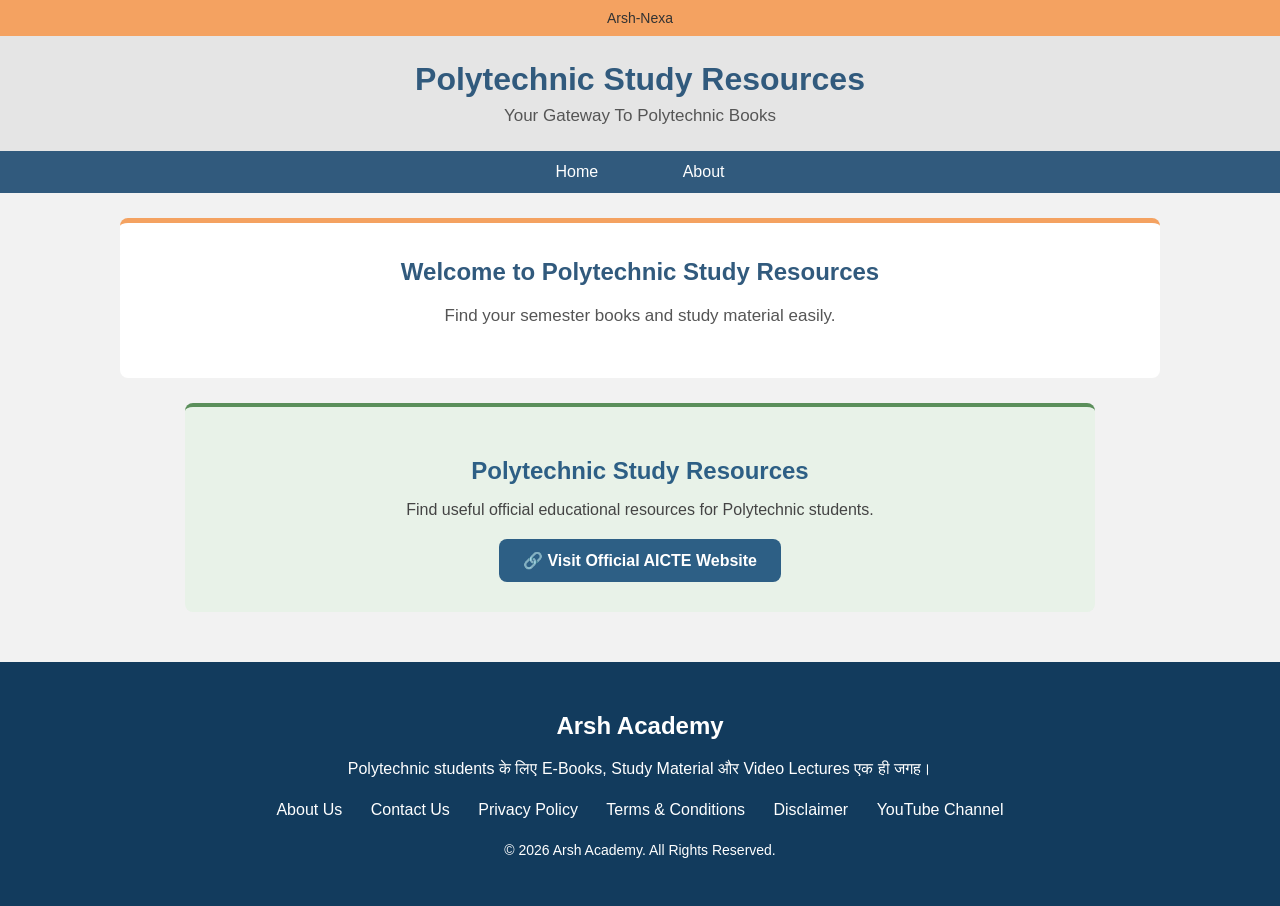
==== index.html @ 663348f4 "Update index.html" ====
<!DOCTYPE html>
<html>
<head>
	<title>All Polytechnic Books</title>
    <link rel="stylesheet" href="style.css">
</head>

<body>

	<div class="top-bar">
	Arsh-Nexa
    </div>

   <header>
   	<h1>Polytechnic Study Resources</h1>
   	<p>Your Gateway To Polytechnic Books</p>
   </header>

   <nav>
   	<a href="#">Home</a>
   	<a href="#"></a>
   	<a href="#">About</a>
   </nav>

   <section class="welcome">
   	 <h2> Welcome to Polytechnic Study Resources</h2>
   	 <p>Find your semester books and study material easily.</p>
   </section>

<section class="resources-section">
    <h2>Polytechnic Study Resources</h2>

    <p>Find useful official educational resources for Polytechnic students.</p>

    <a href="https://share.google/r2ZPtdk6ooBKGH2GY"
       target="_blank"
       rel="noopener noreferrer"
       class="aicte-button">
       🔗 Visit Official AICTE Website
    </a>
</section>
<footer class="footer">

    <div class="footer-content">

        <h2>Arsh Academy</h2>

        <p>
            Polytechnic students के लिए E-Books, Study Material
            और Video Lectures एक ही जगह।
        </p>

        <div class="footer-links">
            <a href="#">About Us</a>
            <a href="#">Contact Us</a>
            <a href="#">Privacy Policy</a>
            <a href="#">Terms & Conditions</a>
            <a href="#">Disclaimer</a>
            <a href="https://www.youtube.com/@A.K.__creation072
">YouTube Channel</a>
        </div>

        <p class="copyright">
            © 2026 Arsh Academy. All Rights Reserved.
        </p>

    </div>

</body>
</html>
---- style.css ----
body {
    margin: 0;
    font-family: Arial;
    background-color: #f2f2f2;
    color: #333333;
}

.top-bar {
    background-color: #f4a261;
    color: #333333;
    text-align: center;
    padding: 10px;
    font-size: 14px;
}

header {
    background-color: #e5e5e5;
    text-align: center;
    padding: 25px 10px;
}

header h1 {
    margin: 0;
    color: #315a7d;
    font-size: 32px;
}

header p {
    margin: 8px 0 0;
    color: #555555;
    font-size: 17px;
}

nav {
    background-color: #315a7d;
    text-align: center;
    padding: 12px;
}

nav a {
    color: white;
    text-decoration: none;
    margin: 0 20px;
    font-size: 16px;
}

nav a:hover {
    color: #f4a261;
}

.welcome {
    max-width: 1000px;
    margin: 25px auto;
    background-color: white;
    text-align: center;
    padding: 35px 20px;
    border-radius: 8px;
    border-top: 5px solid #f4a261;
}

.welcome h2 {
    color: #315a7d;
    margin-top: 0;
}

.welcome p {
    color: #555555;
    font-size: 17px;
}


.footer {
    background-color: #123B5D;
    color: white;
    text-align: center;
    padding: 30px 20px;
    margin-top: 50px;
}

.footer-content {
    max-width: 1000px;
    margin: auto;
}

.footer h2 {
    margin-bottom: 10px;
}

.footer p {
    line-height: 1.6;
}

.footer-links {
    margin: 20px 0;
}

.footer-links a {
    color: white;
    text-decoration: none;
    margin: 0 12px;
}

.footer-links a:hover {
    text-decoration: underline;
}

.copyright {
    font-size: 14px;
    margin-top: 20px;
}

.resources-section {
    background: #e8f2e8;
    border-top: 4px solid #5b8f5b;
    border-radius: 8px;
    padding: 30px;
    margin: 25px auto;
    max-width: 850px;
    text-align: center;
}

.resources-section h2 {
    color: #2d5f85;
    margin-bottom: 12px;
}

.resources-section p {
    color: #444;
    margin-bottom: 20px;
}

.aicte-button {
    display: inline-block;
    padding: 12px 24px;
    background: #2d5f85;
    color: white;
    text-decoration: none;
    border-radius: 8px;
    font-weight: bold;
}

.aicte-button:hover {
    background: #17496d;
}
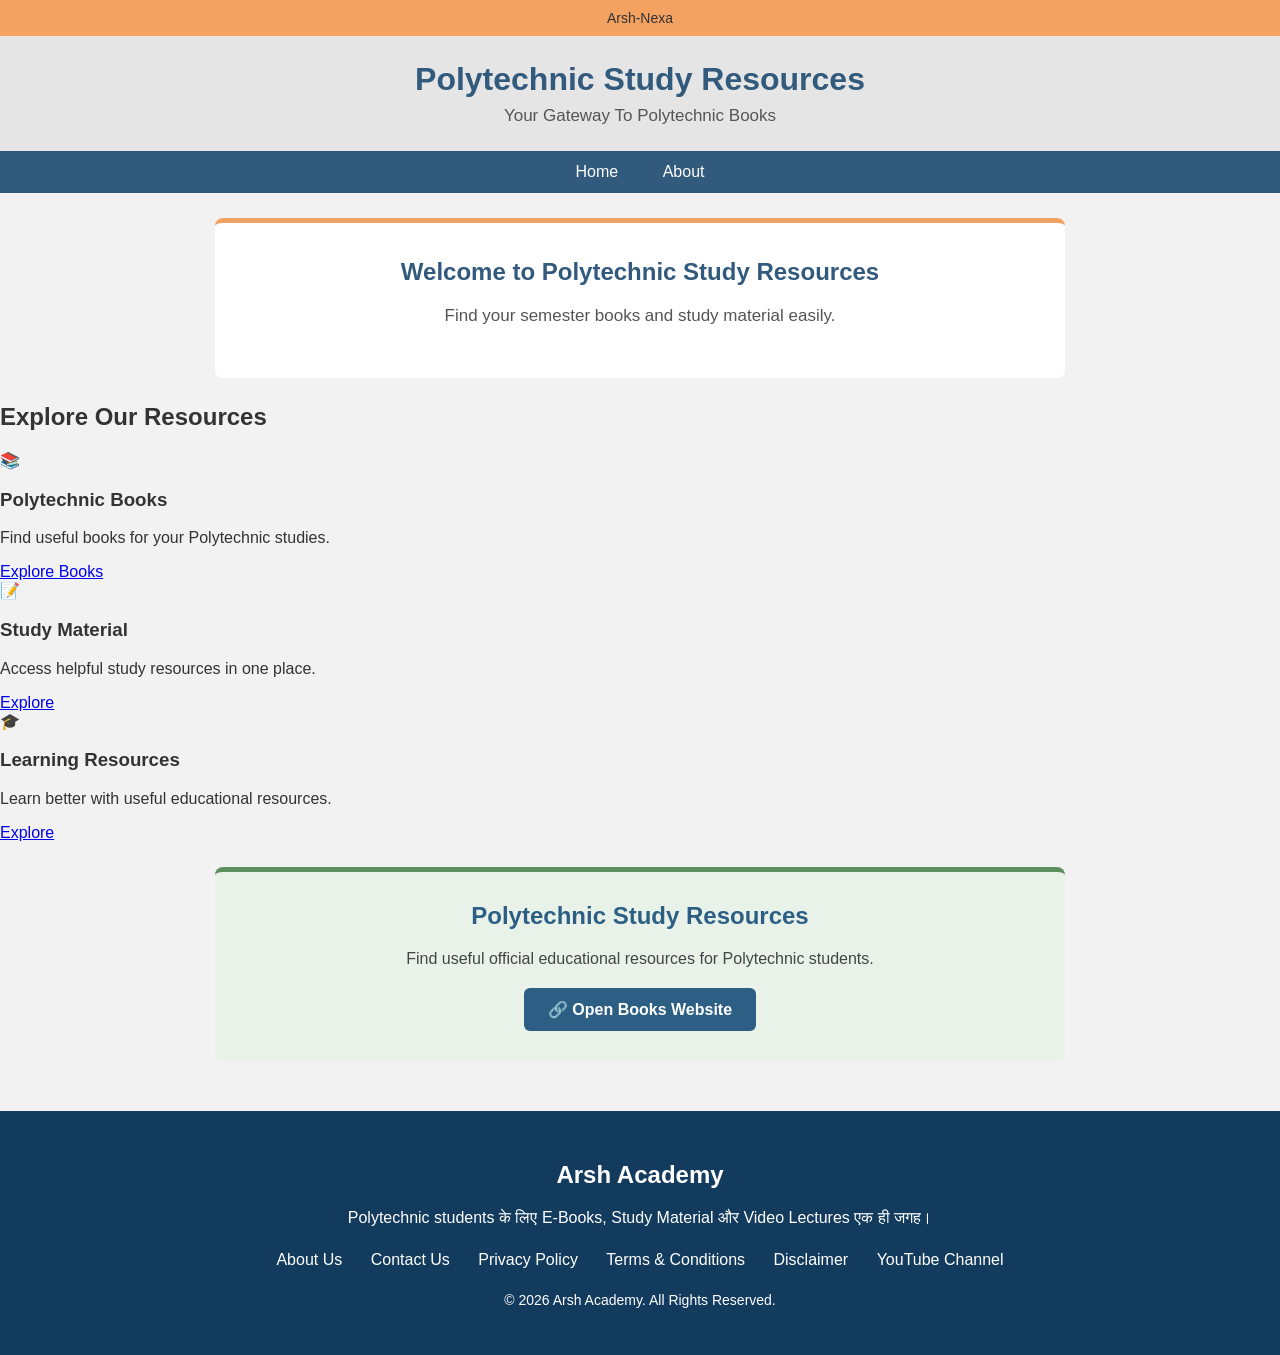
==== commit e970a42c: "Update index.html" ====
--- a/index.html
+++ b/index.html
@@ -18,7 +18,6 @@
 
    <nav>
    	<a href="#">Home</a>
-   	<a href="#"></a>
    	<a href="#">About</a>
    </nav>
 
@@ -27,7 +26,46 @@
    	 <p>Find your semester books and study material easily.</p>
    </section>
 
-<section class="resources-section">
+      <section class="features">
+
+    <h2>Explore Our Resources</h2>
+
+    <div class="feature-container">
+
+        <div class="feature-card">
+            <div class="icon">📚</div>
+            <h3>Polytechnic Books</h3>
+            <p>Find useful books for your Polytechnic studies.</p>
+            <a href="https://share.google/r2ZPtdk6ooBKGH2GY"
+               target="_blank"
+               class="feature-button">
+               Explore Books
+            </a>
+        </div>
+
+        <div class="feature-card">
+            <div class="icon">📝</div>
+            <h3>Study Material</h3>
+            <p>Access helpful study resources in one place.</p>
+            <a href="#" class="feature-button">
+               Explore
+            </a>
+        </div>
+
+        <div class="feature-card">
+            <div class="icon">🎓</div>
+            <h3>Learning Resources</h3>
+            <p>Learn better with useful educational resources.</p>
+            <a href="#" class="feature-button">
+               Explore
+            </a>
+        </div>
+
+    </div>
+
+</section>
+
+<section class="resources-section" id="resources">
     <h2>Polytechnic Study Resources</h2>
 
     <p>Find useful official educational resources for Polytechnic students.</p>
@@ -35,8 +73,8 @@
     <a href="https://share.google/r2ZPtdk6ooBKGH2GY"
        target="_blank"
        rel="noopener noreferrer"
-       class="aicte-button">
-       🔗 Visit Official AICTE Website
+       class="book-link">
+      🔗 Open Books Website
     </a>
 </section>
 <footer class="footer">
--- a/style.css
+++ b/style.css
@@ -49,13 +49,14 @@
 }
 
 .welcome {
-    max-width: 1000px;
+    max-width: 850px;
     margin: 25px auto;
     background-color: white;
     text-align: center;
     padding: 35px 20px;
     border-radius: 8px;
     border-top: 5px solid #f4a261;
+    box-sizing: border-box;
 }
 
 .welcome h2 {
@@ -68,9 +69,44 @@
     font-size: 17px;
 }
 
+.resources-section {
+    max-width: 850px;
+    margin: 25px auto;
+    background-color: #e8f2e8;
+    border-top: 5px solid #5b8f5b;
+    border-radius: 8px;
+    padding: 30px;
+    text-align: center;
+    box-sizing: border-box;
+}
+
+.resources-section h2 {
+    color: #2d5f85;
+    margin-top: 0;
+}
+
+.resources-section p {
+    color: #444444;
+    margin-bottom: 20px;
+}
+
+.book-link {
+    display: inline-block;
+    background-color: #2d5f85;
+    color: white;
+    padding: 12px 24px;
+    text-decoration: none;
+    border-radius: 6px;
+    font-weight: bold;
+}
+
+.book-link:hover {
+    background-color: #f4a261;
+    color: #333333;
+}
 
 .footer {
-    background-color: #123B5D;
+    background-color: #123b5d;
     color: white;
     text-align: center;
     padding: 30px 20px;
@@ -101,44 +137,10 @@
 }
 
 .footer-links a:hover {
-    text-decoration: underline;
+    color: #f4a261;
 }
 
 .copyright {
     font-size: 14px;
     margin-top: 20px;
 }
-
-.resources-section {
-    background: #e8f2e8;
-    border-top: 4px solid #5b8f5b;
-    border-radius: 8px;
-    padding: 30px;
-    margin: 25px auto;
-    max-width: 850px;
-    text-align: center;
-}
-
-.resources-section h2 {
-    color: #2d5f85;
-    margin-bottom: 12px;
-}
-
-.resources-section p {
-    color: #444;
-    margin-bottom: 20px;
-}
-
-.aicte-button {
-    display: inline-block;
-    padding: 12px 24px;
-    background: #2d5f85;
-    color: white;
-    text-decoration: none;
-    border-radius: 8px;
-    font-weight: bold;
-}
-
-.aicte-button:hover {
-    background: #17496d;
-}
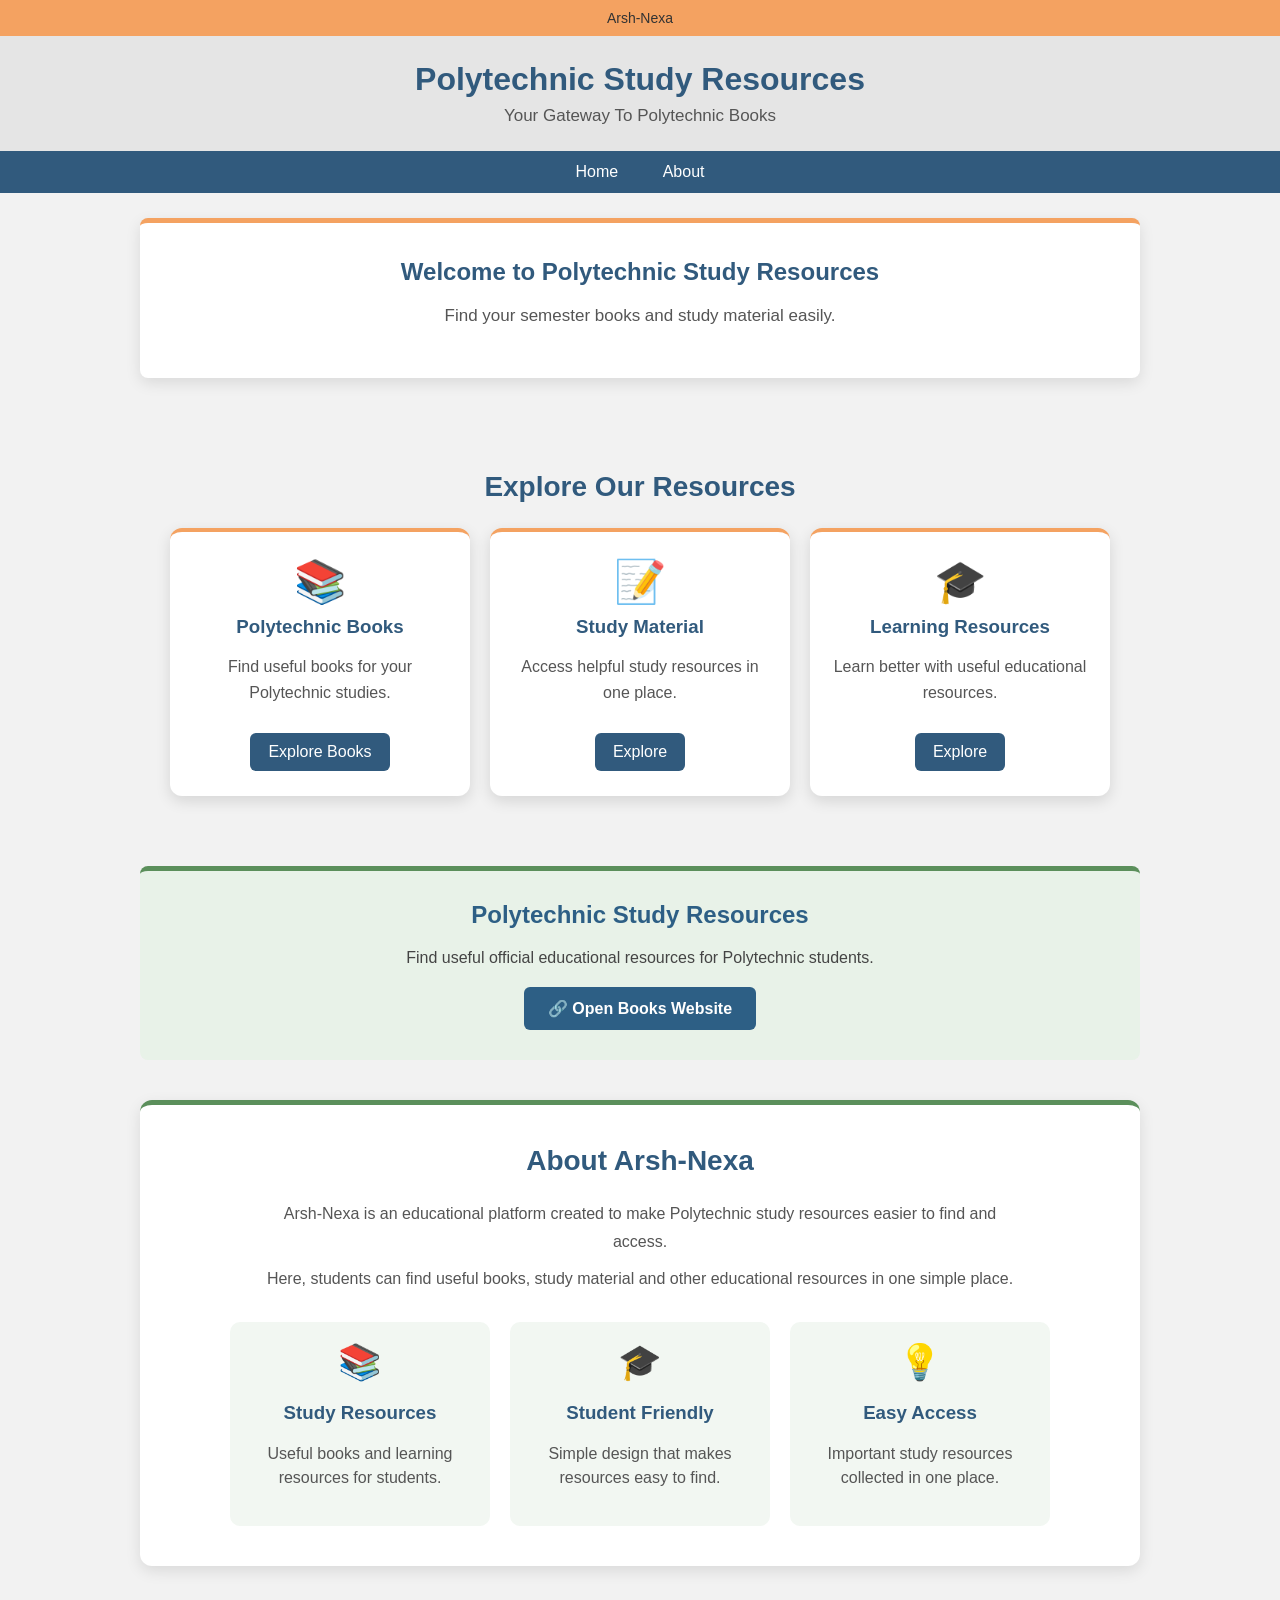
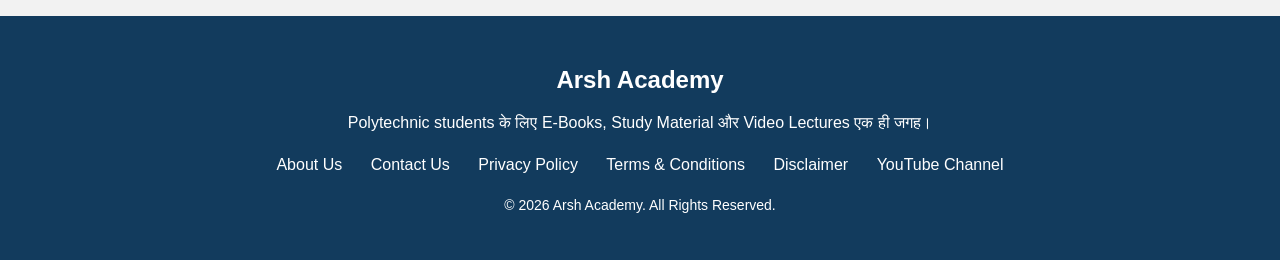
==== commit 5bdfe5ec: "Update index.html" ====
--- a/index.html
+++ b/index.html
@@ -77,6 +77,45 @@
       🔗 Open Books Website
     </a>
 </section>
+
+        <section class="about-section" id="about">
+
+    <h2>About Arsh-Nexa</h2>
+
+    <p>
+        Arsh-Nexa is an educational platform created to make
+        Polytechnic study resources easier to find and access.
+    </p>
+
+    <p>
+        Here, students can find useful books, study material
+        and other educational resources in one simple place.
+    </p>
+
+    <div class="about-points">
+
+        <div>
+            <div class="about-icon">📚</div>
+            <h3>Study Resources</h3>
+            <p>Useful books and learning resources for students.</p>
+        </div>
+
+        <div>
+            <div class="about-icon">🎓</div>
+            <h3>Student Friendly</h3>
+            <p>Simple design that makes resources easy to find.</p>
+        </div>
+
+        <div>
+            <div class="about-icon">💡</div>
+            <h3>Easy Access</h3>
+            <p>Important study resources collected in one place.</p>
+        </div>
+
+    </div>
+
+</section>
+	
 <footer class="footer">
 
     <div class="footer-content">
--- a/style.css
+++ b/style.css
@@ -49,13 +49,14 @@
 }
 
 .welcome {
-    max-width: 850px;
+    max-width: 1000px;
     margin: 25px auto;
     background-color: white;
     text-align: center;
     padding: 35px 20px;
     border-radius: 8px;
     border-top: 5px solid #f4a261;
+    box-shadow: 0 5px 15px rgba(0, 0, 0, 0.10);
     box-sizing: border-box;
 }
 
@@ -70,7 +71,7 @@
 }
 
 .resources-section {
-    max-width: 850px;
+    max-width: 1000px;
     margin: 25px auto;
     background-color: #e8f2e8;
     border-top: 5px solid #5b8f5b;
@@ -144,3 +145,129 @@
     font-size: 14px;
     margin-top: 20px;
 }
+
+.features {
+    max-width: 1000px;
+    margin: 35px auto;
+    padding: 35px 20px;
+    text-align: center;
+}
+
+.features h2 {
+    color: #315a7d;
+    font-size: 28px;
+    margin-bottom: 25px;
+}
+
+.feature-container {
+    display: flex;
+    justify-content: center;
+    gap: 20px;
+    flex-wrap: wrap;
+}
+
+.feature-card {
+    background-color: white;
+    width: 260px;
+    padding: 25px 20px;
+    border-radius: 12px;
+    box-shadow: 0 5px 15px rgba(0, 0, 0, 0.12);
+    border-top: 4px solid #f4a261;
+    transition: 0.3s;
+}
+
+.feature-card:hover {
+    transform: translateY(-8px);
+    box-shadow: 0 10px 25px rgba(0, 0, 0, 0.18);
+}
+
+.icon {
+    font-size: 42px;
+    margin-bottom: 10px;
+}
+
+.feature-card h3 {
+    color: #315a7d;
+    margin: 10px 0;
+}
+
+.feature-card p {
+    color: #555555;
+    line-height: 1.6;
+}
+
+.feature-button {
+    display: inline-block;
+    margin-top: 12px;
+    padding: 10px 18px;
+    background-color: #315a7d;
+    color: white;
+    text-decoration: none;
+    border-radius: 6px;
+    transition: 0.3s;
+}
+
+.feature-button:hover {
+    background-color: #f4a261;
+    color: #333333;
+}
+
+
+
+.about-section {
+    max-width: 1000px;
+    margin: 40px auto;
+    padding: 40px 25px;
+    background-color: white;
+    text-align: center;
+    border-radius: 12px;
+    border-top: 5px solid #5b8f5b;
+    box-shadow: 0 5px 15px rgba(0, 0, 0, 0.10);
+    box-sizing: border-box;
+}
+
+.about-section h2 {
+    color: #315a7d;
+    font-size: 28px;
+    margin-top: 0;
+}
+
+.about-section > p {
+    max-width: 750px;
+    margin: 10px auto;
+    color: #555555;
+    line-height: 1.7;
+}
+
+.about-points {
+    display: flex;
+    justify-content: center;
+    gap: 20px;
+    margin-top: 30px;
+    flex-wrap: wrap;
+}
+
+.about-points > div {
+    width: 220px;
+    padding: 20px;
+    background-color: #f2f7f2;
+    border-radius: 10px;
+    transition: 0.3s;
+}
+
+.about-points > div:hover {
+    transform: translateY(-6px);
+}
+
+.about-icon {
+    font-size: 35px;
+}
+
+.about-points h3 {
+    color: #315a7d;
+}
+
+.about-points p {
+    color: #555555;
+    line-height: 1.5;
+}
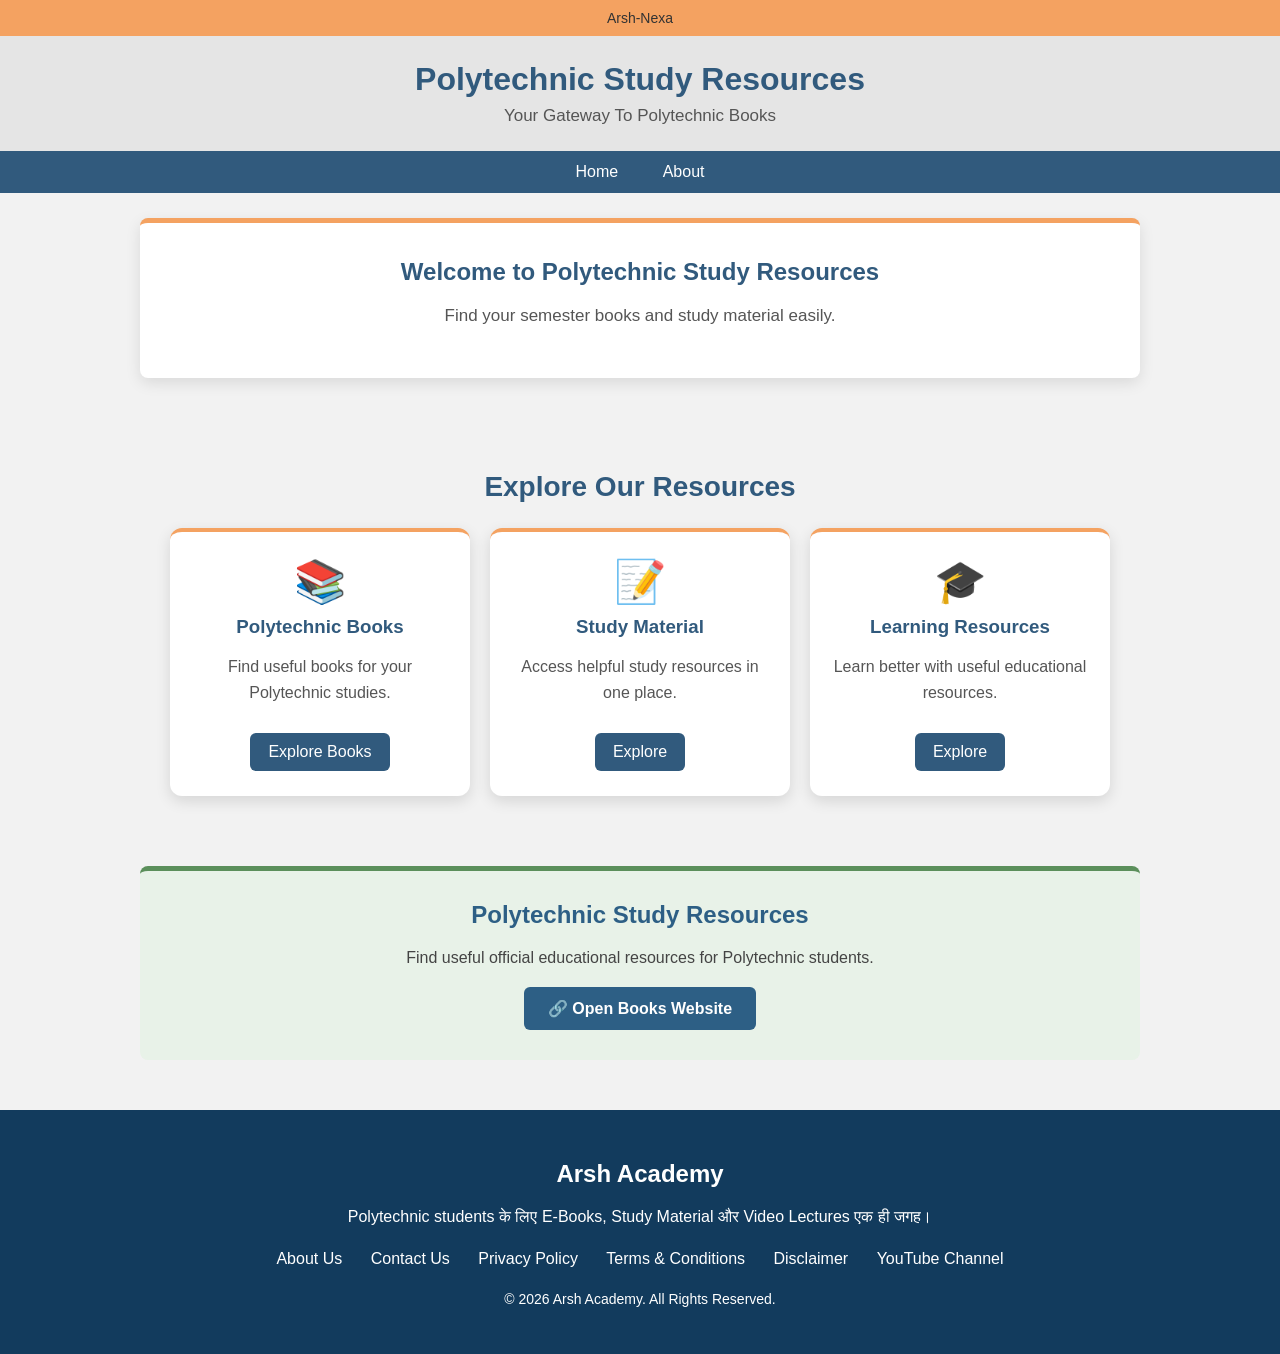
==== commit 315095c1: "Update index.html" ====
--- a/index.html
+++ b/index.html
@@ -16,10 +16,10 @@
    	<p>Your Gateway To Polytechnic Books</p>
    </header>
 
-   <nav>
-   	<a href="#">Home</a>
-   	<a href="#">About</a>
-   </nav>
+ <nav>
+    <a href="index.html">Home</a>
+    <a href="about.html">About</a>
+</nav>
 
    <section class="welcome">
    	 <h2> Welcome to Polytechnic Study Resources</h2>
@@ -78,44 +78,7 @@
     </a>
 </section>
 
-        <section class="about-section" id="about">
-
-    <h2>About Arsh-Nexa</h2>
-
-    <p>
-        Arsh-Nexa is an educational platform created to make
-        Polytechnic study resources easier to find and access.
-    </p>
-
-    <p>
-        Here, students can find useful books, study material
-        and other educational resources in one simple place.
-    </p>
-
-    <div class="about-points">
-
-        <div>
-            <div class="about-icon">📚</div>
-            <h3>Study Resources</h3>
-            <p>Useful books and learning resources for students.</p>
-        </div>
-
-        <div>
-            <div class="about-icon">🎓</div>
-            <h3>Student Friendly</h3>
-            <p>Simple design that makes resources easy to find.</p>
-        </div>
-
-        <div>
-            <div class="about-icon">💡</div>
-            <h3>Easy Access</h3>
-            <p>Important study resources collected in one place.</p>
-        </div>
-
-    </div>
-
-</section>
-	
+        
 <footer class="footer">
 
     <div class="footer-content">
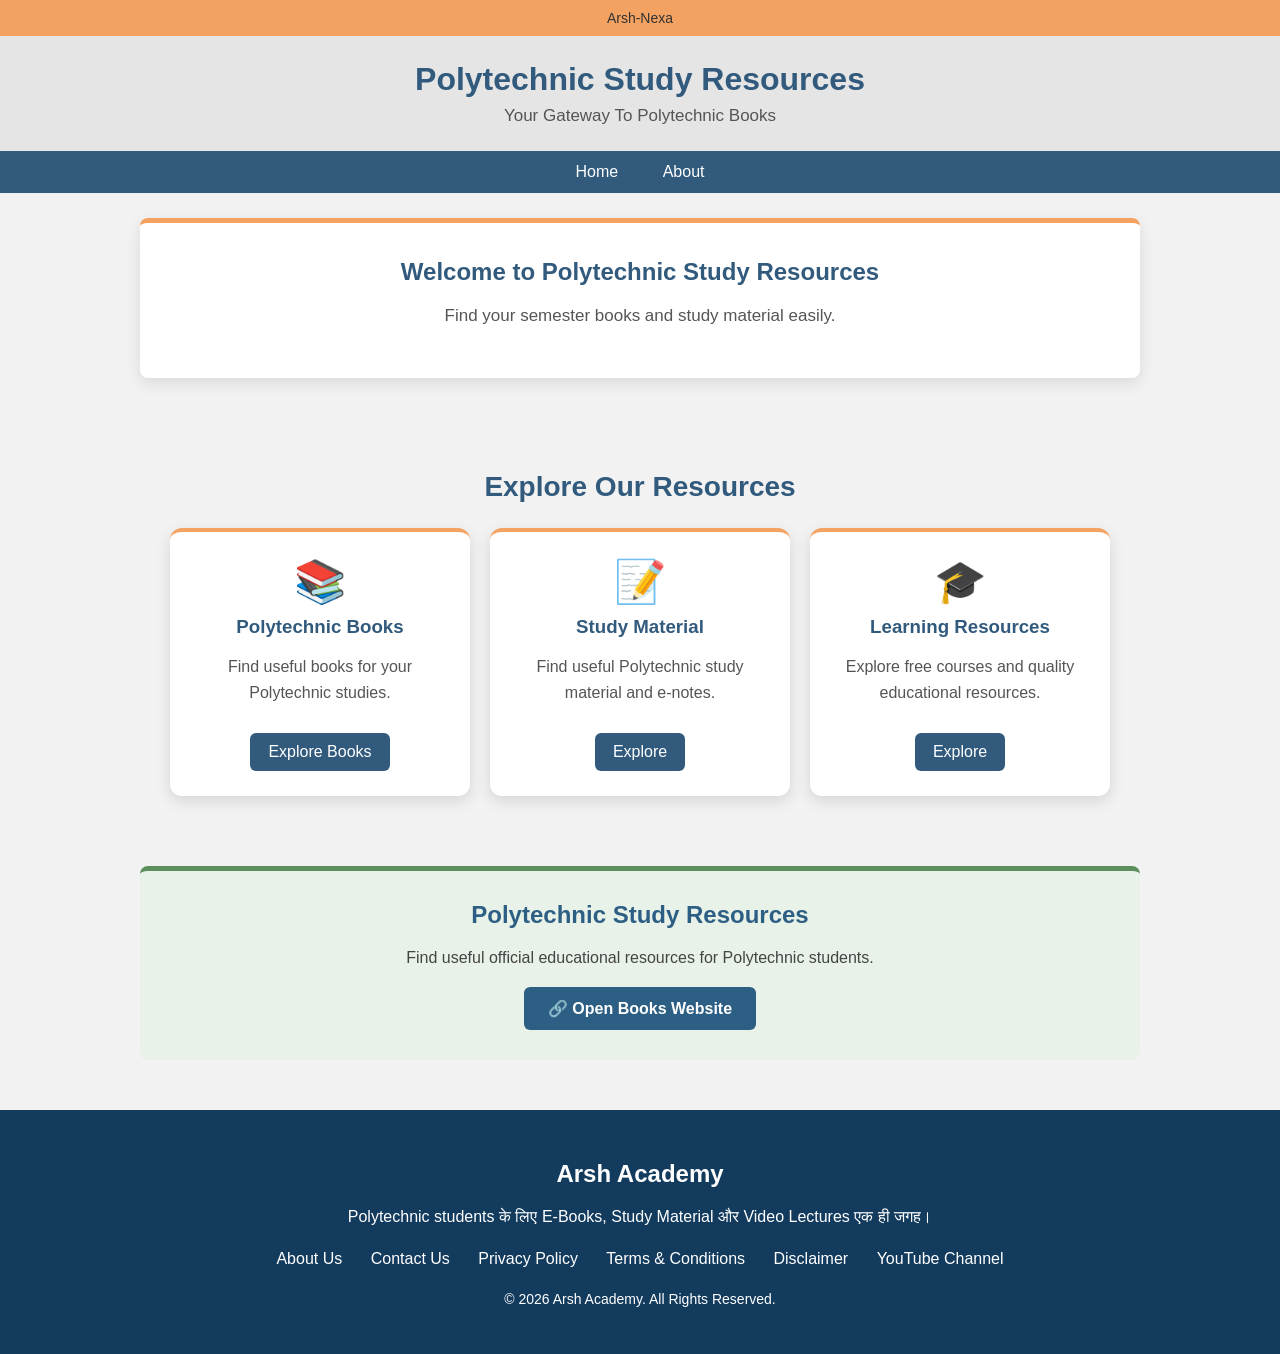
==== commit 07e45c25: "Update index.html" ====
--- a/index.html
+++ b/index.html
@@ -26,7 +26,7 @@
    	 <p>Find your semester books and study material easily.</p>
    </section>
 
-      <section class="features">
+<section class="features">
 
     <h2>Explore Our Resources</h2>
 
@@ -36,27 +36,39 @@
             <div class="icon">📚</div>
             <h3>Polytechnic Books</h3>
             <p>Find useful books for your Polytechnic studies.</p>
+
             <a href="https://share.google/r2ZPtdk6ooBKGH2GY"
                target="_blank"
+               rel="noopener noreferrer"
                class="feature-button">
                Explore Books
             </a>
         </div>
 
+
         <div class="feature-card">
             <div class="icon">📝</div>
             <h3>Study Material</h3>
-            <p>Access helpful study resources in one place.</p>
-            <a href="#" class="feature-button">
+            <p>Find useful Polytechnic study material and e-notes.</p>
+
+            <a href="https://gpnanakpur.ac.in/e-content/"
+               target="_blank"
+               rel="noopener noreferrer"
+               class="feature-button">
                Explore
             </a>
         </div>
 
+
         <div class="feature-card">
             <div class="icon">🎓</div>
             <h3>Learning Resources</h3>
-            <p>Learn better with useful educational resources.</p>
-            <a href="#" class="feature-button">
+            <p>Explore free courses and quality educational resources.</p>
+
+            <a href="https://swayam.gov.in/"
+               target="_blank"
+               rel="noopener noreferrer"
+               class="feature-button">
                Explore
             </a>
         </div>
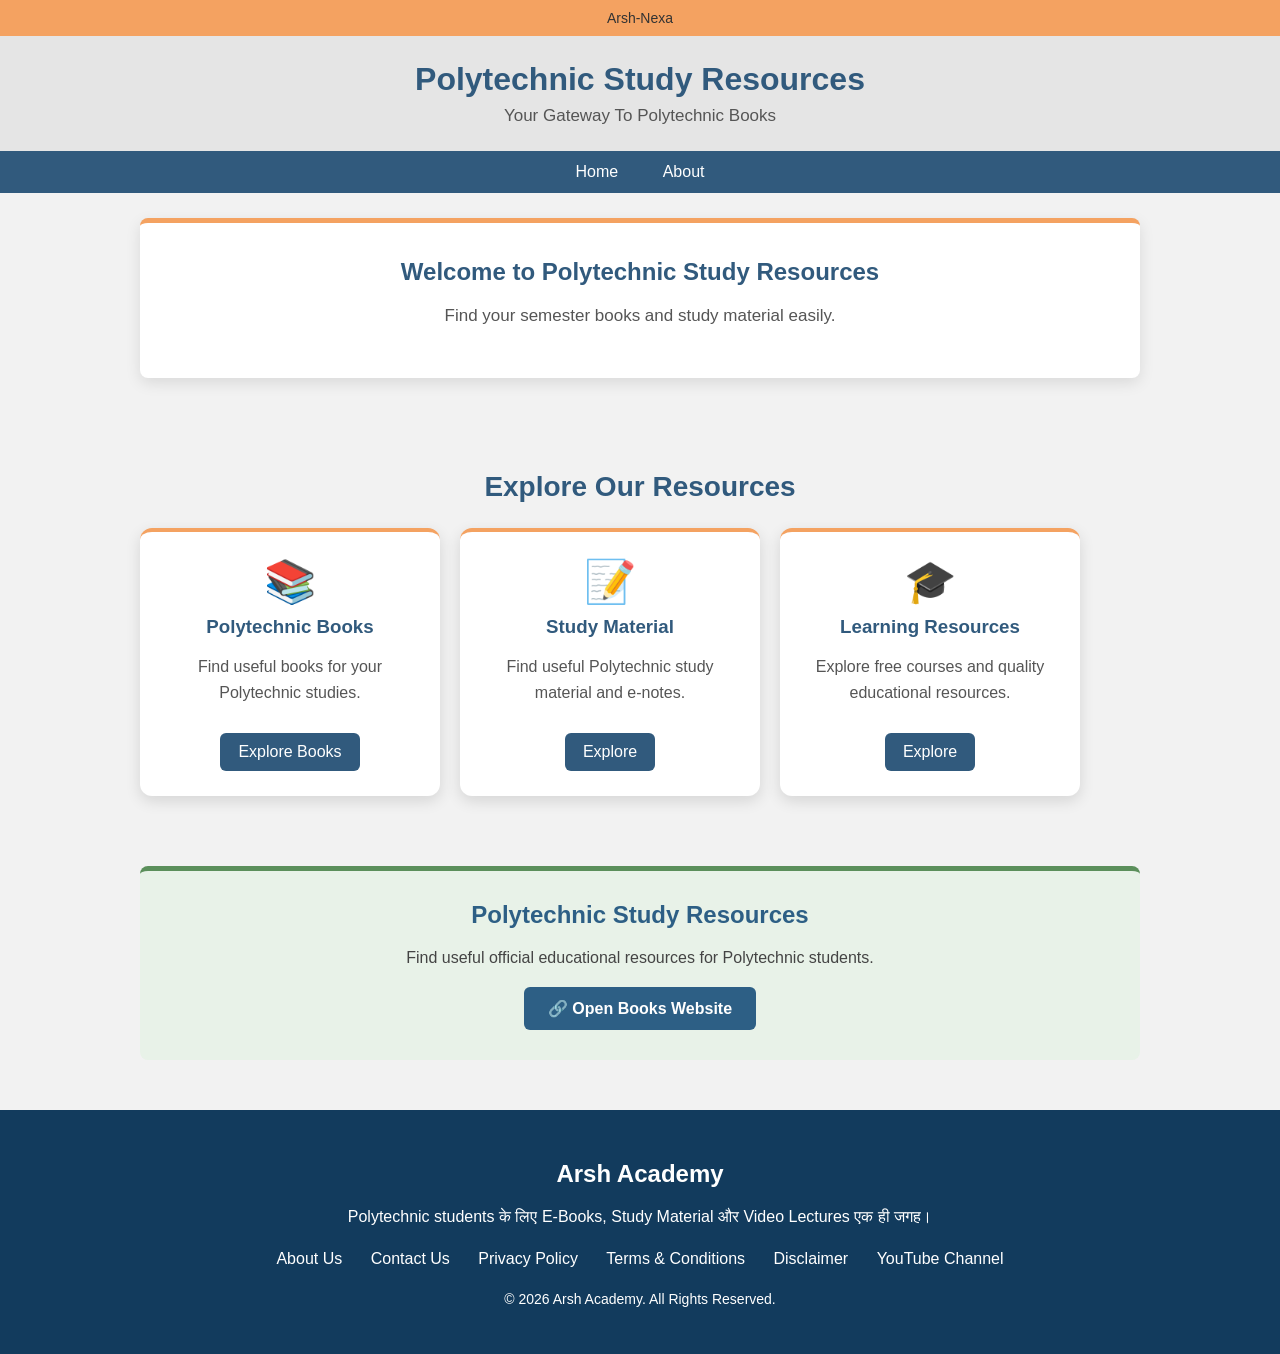
==== commit e34d5611: "Update index.html" ====
--- a/index.html
+++ b/index.html
@@ -45,7 +45,6 @@
             </a>
         </div>
 
-
         <div class="feature-card">
             <div class="icon">📝</div>
             <h3>Study Material</h3>
@@ -58,7 +57,6 @@
                Explore
             </a>
         </div>
-
 
         <div class="feature-card">
             <div class="icon">🎓</div>
--- a/style.css
+++ b/style.css
@@ -161,7 +161,7 @@
 
 .feature-container {
     display: flex;
-    justify-content: center;
+    justify-content: flex-start;
     gap: 20px;
     flex-wrap: wrap;
 }
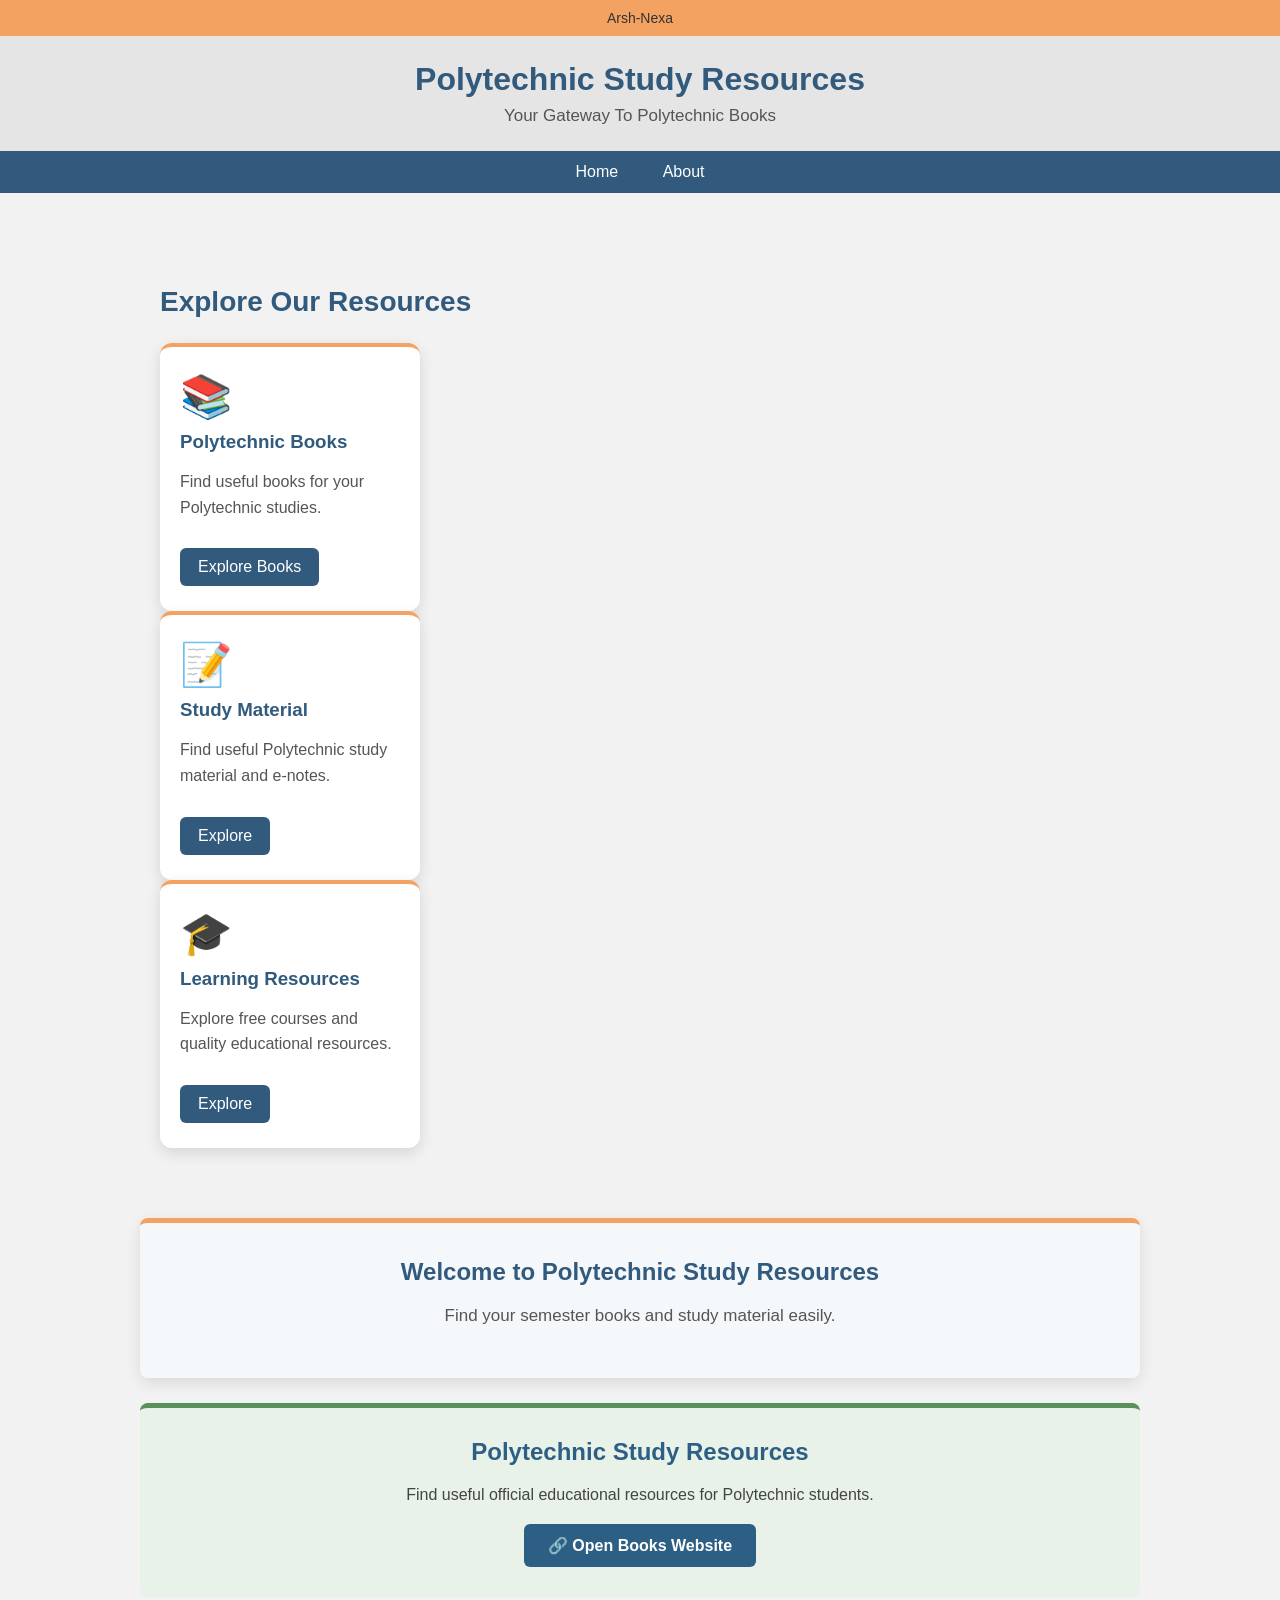
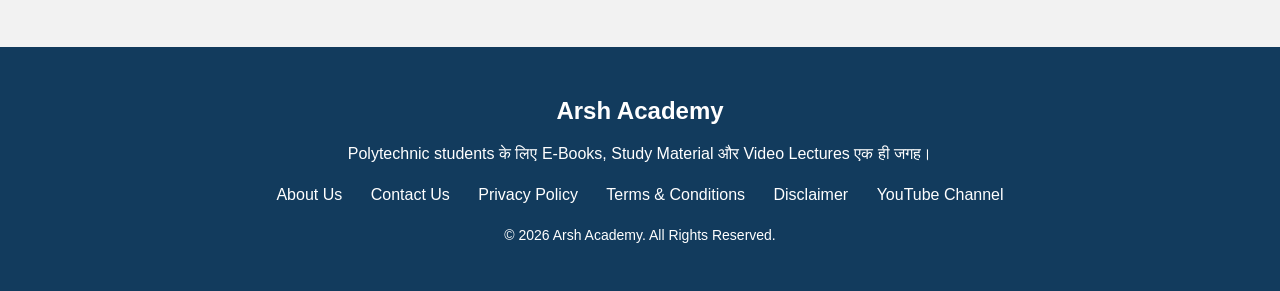
==== commit 68e6c466: "Refactor index.html for better layout and structure Refactored HTML structure to improve layout and " ====
--- a/index.html
+++ b/index.html
@@ -21,25 +21,19 @@
     <a href="about.html">About</a>
 </nav>
 
-   <section class="welcome">
-   	 <h2> Welcome to Polytechnic Study Resources</h2>
-   	 <p>Find your semester books and study material easily.</p>
-   </section>
+<div class="main-layout">
 
-<section class="features">
+    <!-- LEFT SIDE -->
+    <section class="features">
 
-    <h2>Explore Our Resources</h2>
-
-    <div class="feature-container">
+        <h2>Explore Our Resources</h2>
 
         <div class="feature-card">
             <div class="icon">📚</div>
             <h3>Polytechnic Books</h3>
             <p>Find useful books for your Polytechnic studies.</p>
-
             <a href="https://share.google/r2ZPtdk6ooBKGH2GY"
                target="_blank"
-               rel="noopener noreferrer"
                class="feature-button">
                Explore Books
             </a>
@@ -49,10 +43,8 @@
             <div class="icon">📝</div>
             <h3>Study Material</h3>
             <p>Find useful Polytechnic study material and e-notes.</p>
-
             <a href="https://gpnanakpur.ac.in/e-content/"
                target="_blank"
-               rel="noopener noreferrer"
                class="feature-button">
                Explore
             </a>
@@ -62,31 +54,41 @@
             <div class="icon">🎓</div>
             <h3>Learning Resources</h3>
             <p>Explore free courses and quality educational resources.</p>
-
             <a href="https://swayam.gov.in/"
                target="_blank"
-               rel="noopener noreferrer"
                class="feature-button">
                Explore
             </a>
         </div>
 
+    </section>
+
+
+    <!-- RIGHT SIDE -->
+    <div class="right-content">
+
+        <section class="welcome">
+            <h2>Welcome to Polytechnic Study Resources</h2>
+            <p>Find your semester books and study material easily.</p>
+        </section>
+
+        <section class="resources-section">
+
+            <h2>Polytechnic Study Resources</h2>
+
+            <p>Find useful official educational resources for Polytechnic students.</p>
+
+            <a href="https://share.google/r2ZPtdk6ooBKGH2GY"
+               target="_blank"
+               class="book-link">
+               🔗 Open Books Website
+            </a>
+
+        </section>
+
     </div>
 
-</section>
-
-<section class="resources-section" id="resources">
-    <h2>Polytechnic Study Resources</h2>
-
-    <p>Find useful official educational resources for Polytechnic students.</p>
-
-    <a href="https://share.google/r2ZPtdk6ooBKGH2GY"
-       target="_blank"
-       rel="noopener noreferrer"
-       class="book-link">
-      🔗 Open Books Website
-    </a>
-</section>
+</div>
 
         
 <footer class="footer">
--- a/style.css
+++ b/style.css
@@ -51,7 +51,7 @@
 .welcome {
     max-width: 1000px;
     margin: 25px auto;
-    background-color: white;
+    background-color: #f4f8fb;
     text-align: center;
     padding: 35px 20px;
     border-radius: 8px;
@@ -150,20 +150,22 @@
     max-width: 1000px;
     margin: 35px auto;
     padding: 35px 20px;
-    text-align: center;
+    text-align: left;
+    box-sizing: border-box;
 }
 
 .features h2 {
     color: #315a7d;
     font-size: 28px;
     margin-bottom: 25px;
+    text-align: left;
 }
 
 .feature-container {
     display: flex;
-    justify-content: flex-start;
+    flex-direction: column;
+    align-items: flex-start;
     gap: 20px;
-    flex-wrap: wrap;
 }
 
 .feature-card {
@@ -173,6 +175,7 @@
     border-radius: 12px;
     box-shadow: 0 5px 15px rgba(0, 0, 0, 0.12);
     border-top: 4px solid #f4a261;
+    box-sizing: border-box;
     transition: 0.3s;
 }
 
@@ -211,7 +214,6 @@
     background-color: #f4a261;
     color: #333333;
 }
-
 
 
 .about-section {
